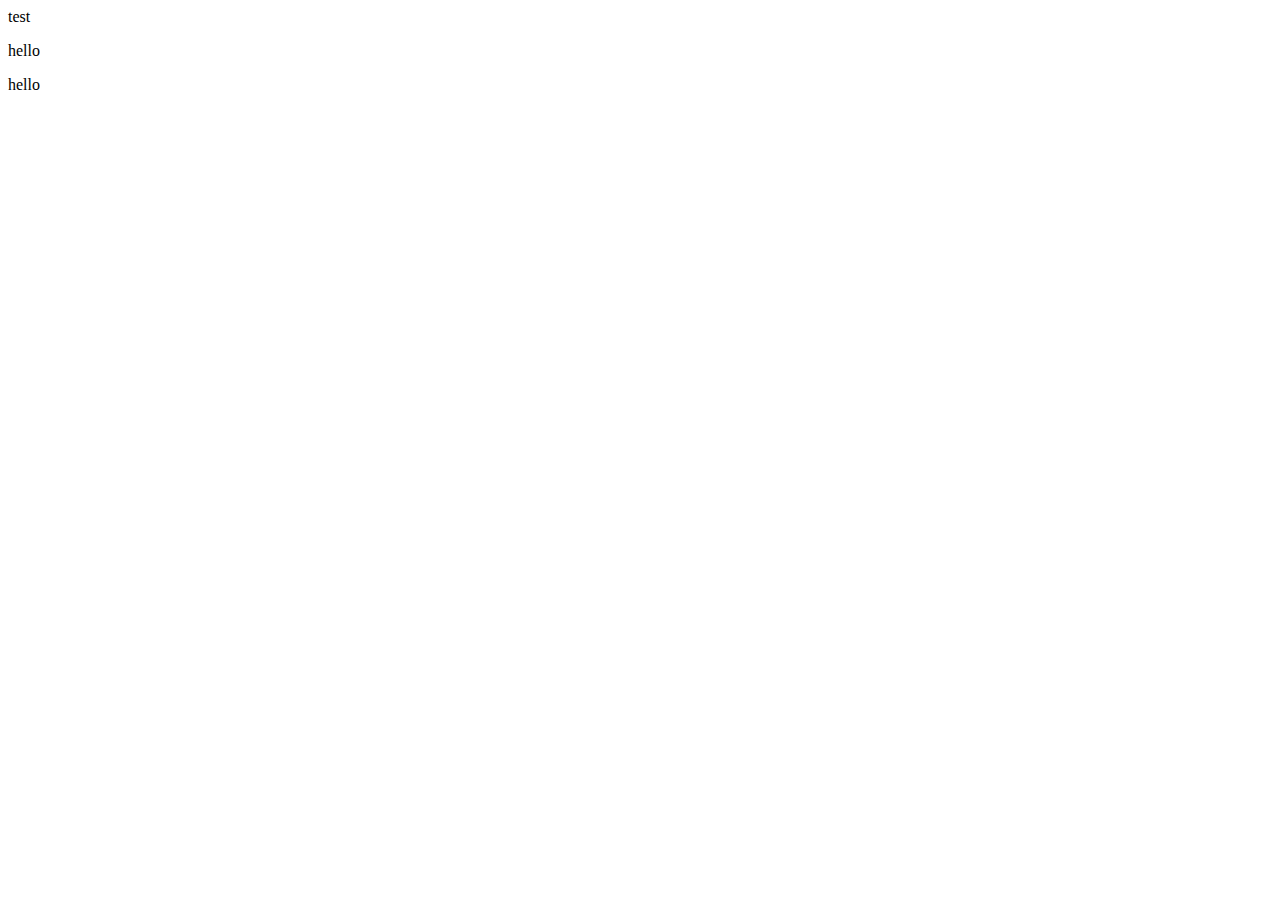
==== index.html @ f367ae67 "Add files via upload" ====
<!DOCTYPE html>
<html lang="en">
<head>
    <meta charset="UTF-8">
    <meta name="viewport" content="width=device-width, initial-scale=1.0">
    <title>Start page</title>
</head>
<body>
    test
    <p>hello</p>
    <p>hello</p>
</body>
</html>
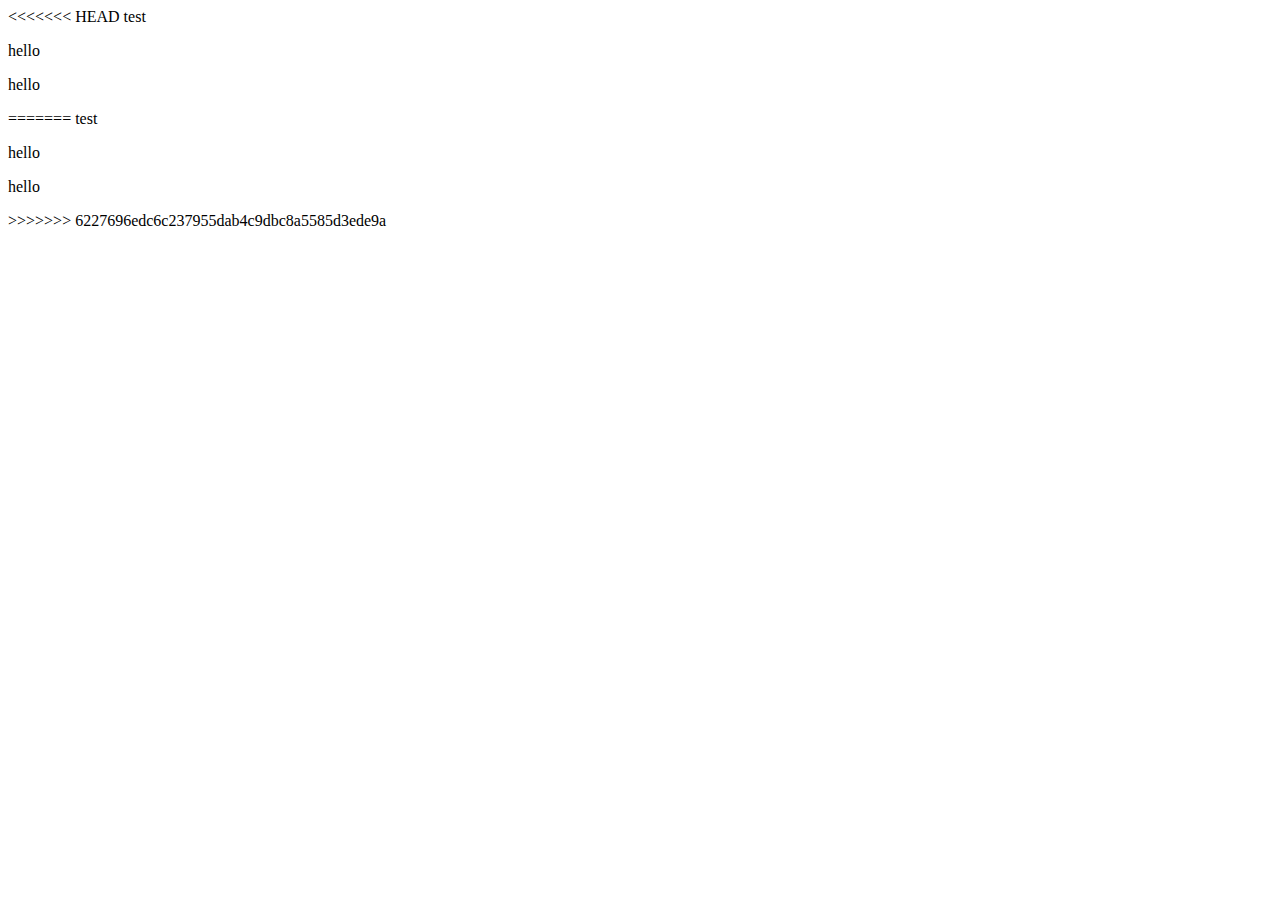
==== commit 2e079f02: "Merge branch 'hanadi' of https://github.com/Jafar-Hussein/kulturkanonen into hanadi" ====
--- a/index.html
+++ b/index.html
@@ -1,13 +1,28 @@
-<!DOCTYPE html>
-<html lang="en">
-<head>
-    <meta charset="UTF-8">
-    <meta name="viewport" content="width=device-width, initial-scale=1.0">
-    <title>Start page</title>
-</head>
-<body>
-    test
-    <p>hello</p>
-    <p>hello</p>
-</body>
+<<<<<<< HEAD
+<!DOCTYPE html>
+<html lang="en">
+<head>
+    <meta charset="UTF-8">
+    <meta name="viewport" content="width=device-width, initial-scale=1.0">
+    <title>Start page</title>
+</head>
+<body>
+    test
+    <p>hello</p>
+    <p>hello</p>
+</body>
+=======
+<!DOCTYPE html>
+<html lang="en">
+<head>
+    <meta charset="UTF-8">
+    <meta name="viewport" content="width=device-width, initial-scale=1.0">
+    <title>Start page</title>
+</head>
+<body>
+    test
+    <p>hello</p>
+    <p>hello</p>
+</body>
+>>>>>>> 6227696edc6c237955dab4c9dbc8a5585d3ede9a
 </html>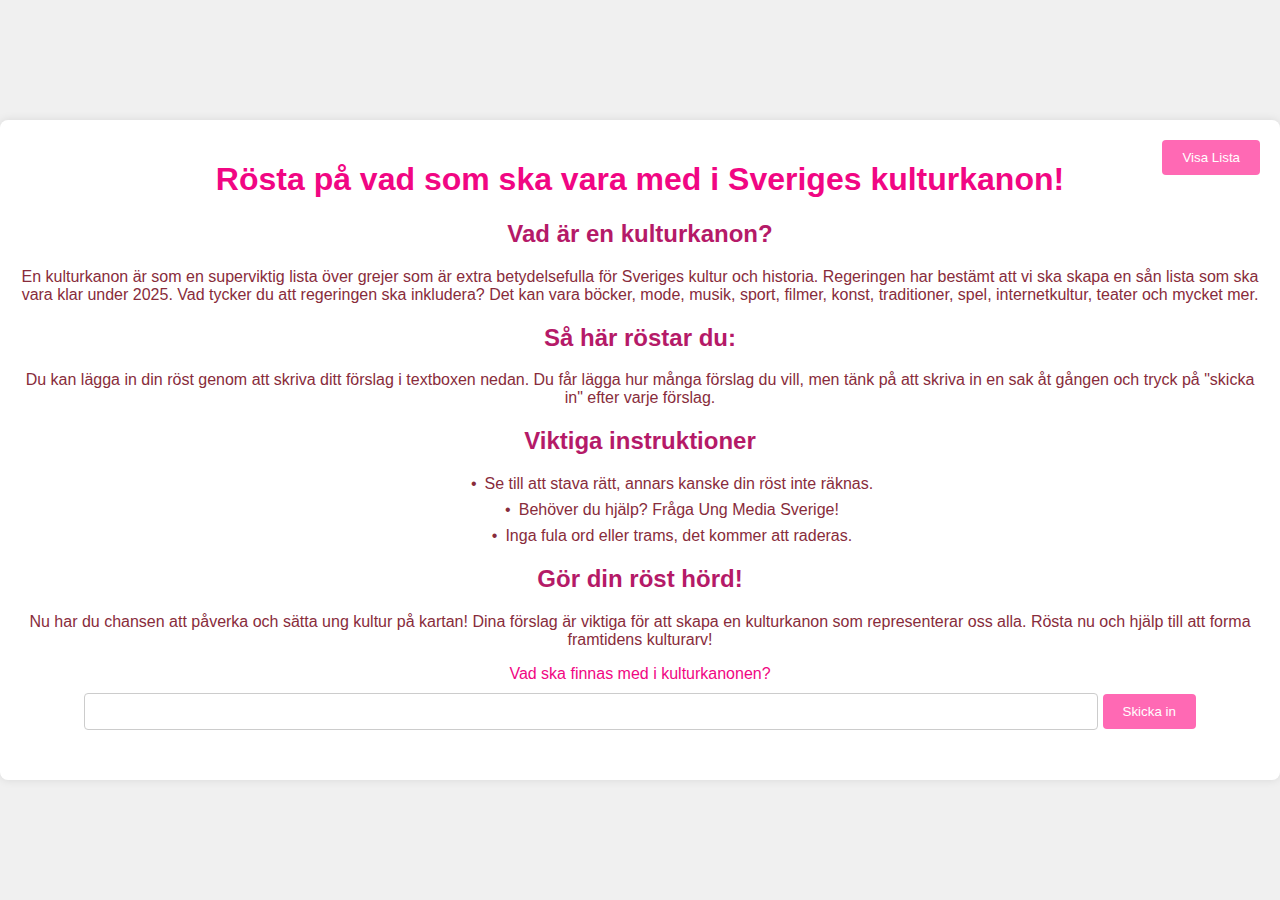
==== commit 57773625: "test" ====
--- a/index.html
+++ b/index.html
@@ -1,28 +1,35 @@
-<<<<<<< HEAD
 <!DOCTYPE html>
-<html lang="en">
+<html lang="sv">
 <head>
     <meta charset="UTF-8">
     <meta name="viewport" content="width=device-width, initial-scale=1.0">
-    <title>Start page</title>
+    <title>Kulturkanon</title>
+    <link rel="stylesheet" href="css/index.css">
+  
 </head>
 <body>
-    test
-    <p>hello</p>
-    <p>hello</p>
+    <div class="container">
+        <h1 class="dark-pink">Rösta på vad som ska vara med i Sveriges kulturkanon!</h1>
+        <h2 class="light-pink">Vad är en kulturkanon?</h2>
+        <p class="regular-pink">En kulturkanon är som en superviktig lista över grejer som är extra betydelsefulla för Sveriges kultur och historia. Regeringen har bestämt att vi ska skapa en sån lista som ska vara klar under 2025. Vad tycker du att regeringen ska inkludera? Det kan vara böcker, mode, musik, sport, filmer, konst, traditioner, spel, internetkultur, teater och mycket mer.</p>
+        <h2 class="light-pink">Så här röstar du:</h2>
+        <p class="regular-pink">Du kan lägga in din röst genom att skriva ditt förslag i textboxen nedan. Du får lägga hur många förslag du vill, men tänk på att skriva in en sak åt gången och tryck på "skicka in" efter varje förslag.</p>
+        <h2 class="light-pink">Viktiga instruktioner</h2>
+        <ul>
+            <li><span class="regular-pink">Se till att stava rätt, annars kanske din röst inte räknas.</span></li>
+            <li><span class="regular-pink">Behöver du hjälp? Fråga Ung Media Sverige!</span></li>
+            <li><span class="regular-pink">Inga fula ord eller trams, det kommer att raderas.</span></li>
+        </ul>
+        <h2 class="light-pink">Gör din röst hörd!</h2>
+        <p class="regular-pink">Nu har du chansen att påverka och sätta ung kultur på kartan! Dina förslag är viktiga för att skapa en kulturkanon som representerar oss alla. Rösta nu och hjälp till att forma framtidens kulturarv!</p>
+        <form id="submissionForm">
+            <label for="item" class="dark-pink">Vad ska finnas med i kulturkanonen?</label>
+            <input type="text" id="item" required>
+            <button type="submit" class="pink-button">Skicka in</button>
+        </form>
+        <div id="confirmationMessage"></div>
+        <button id="viewListButton" class="pink-button">Visa Lista</button>
+    </div>
+    <script src="javascript/index.js"></script>
 </body>
-=======
-<!DOCTYPE html>
-<html lang="en">
-<head>
-    <meta charset="UTF-8">
-    <meta name="viewport" content="width=device-width, initial-scale=1.0">
-    <title>Start page</title>
-</head>
-<body>
-    test
-    <p>hello</p>
-    <p>hello</p>
-</body>
->>>>>>> 6227696edc6c237955dab4c9dbc8a5585d3ede9a
-</html>+</html>
--- a/css/index.css
+++ b/css/index.css
@@ -0,0 +1,99 @@
+body {
+    font-family: Arial, sans-serif;
+    background-color: #f0f0f0;
+    margin: 0;
+    padding: 0;
+    display: flex;
+    justify-content: center;
+    align-items: center;
+    height: 100vh;
+}
+
+.container {
+    background-color: #fff;
+    padding: 20px;
+    border-radius: 8px;
+    box-shadow: 0 0 10px rgba(0, 0, 0, 0.1);
+    text-align: center;
+}
+
+input[type="text"] {
+    width: 80%;
+    padding: 10px;
+    margin: 10px 0;
+    border: 1px solid #ccc;
+    border-radius: 4px;
+}
+
+button {
+    padding: 10px 20px;
+    border: none;
+    border-radius: 4px;
+    background-color: #007BFF;
+    color: #fff;
+    cursor: pointer;
+}
+
+button:hover {
+    background-color: #0056b3;
+}
+
+#confirmationMessage {
+    margin-top: 20px;
+    color: green;
+}
+
+/* Rosa färger */
+.dark-pink {
+    color: #f10683; /* mörkrosa */
+}
+
+.light-pink {
+    color: #b51a68; /* ljusrosa */
+}
+
+.regular-pink {
+    color: #882c3b; /* vanlig rosa */
+}
+
+.pink-button {
+    background-color: #ff69b4; /* ljusrosa */
+    color: #fff;
+}
+
+.pink-button:hover {
+    background-color: #ff1493; /* mörkrosa */
+}
+
+/* Rosa punktlista */
+ul {
+    list-style-type: none; /* Ta bort standardpunkterna */
+}
+
+ul li {
+    position: relative; /* Relativ position för att kunna placera punkterna korrekt */
+    margin-bottom: 8px; /* Avstånd mellan varje punkt */
+    padding-left: 1.5em; /* Skapar utrymme för punkterna */
+}
+ul li::before {
+    content: "\2022"; /* Lägg till en punkt (•) före varje punkt */
+    color: #882c3b; /* ljusrosa */
+    margin-right: 8px; /* Avstånd mellan punkten och texten */
+    
+}
+
+.container {
+    position: relative;
+}
+
+#submitButton {
+    position: absolute;
+    top: 0;
+    right: -100px; /* Anpassa detta värde efter behov för att flytta knappen utanför ramen */
+}
+
+#viewListButton {
+    position: absolute;
+    top: 20px; /* Justera detta värde för att placera knappen där du vill ha den vertikalt */
+    right: 20px; /* Justera detta värde för att placera knappen där du vill ha den horisontellt */
+}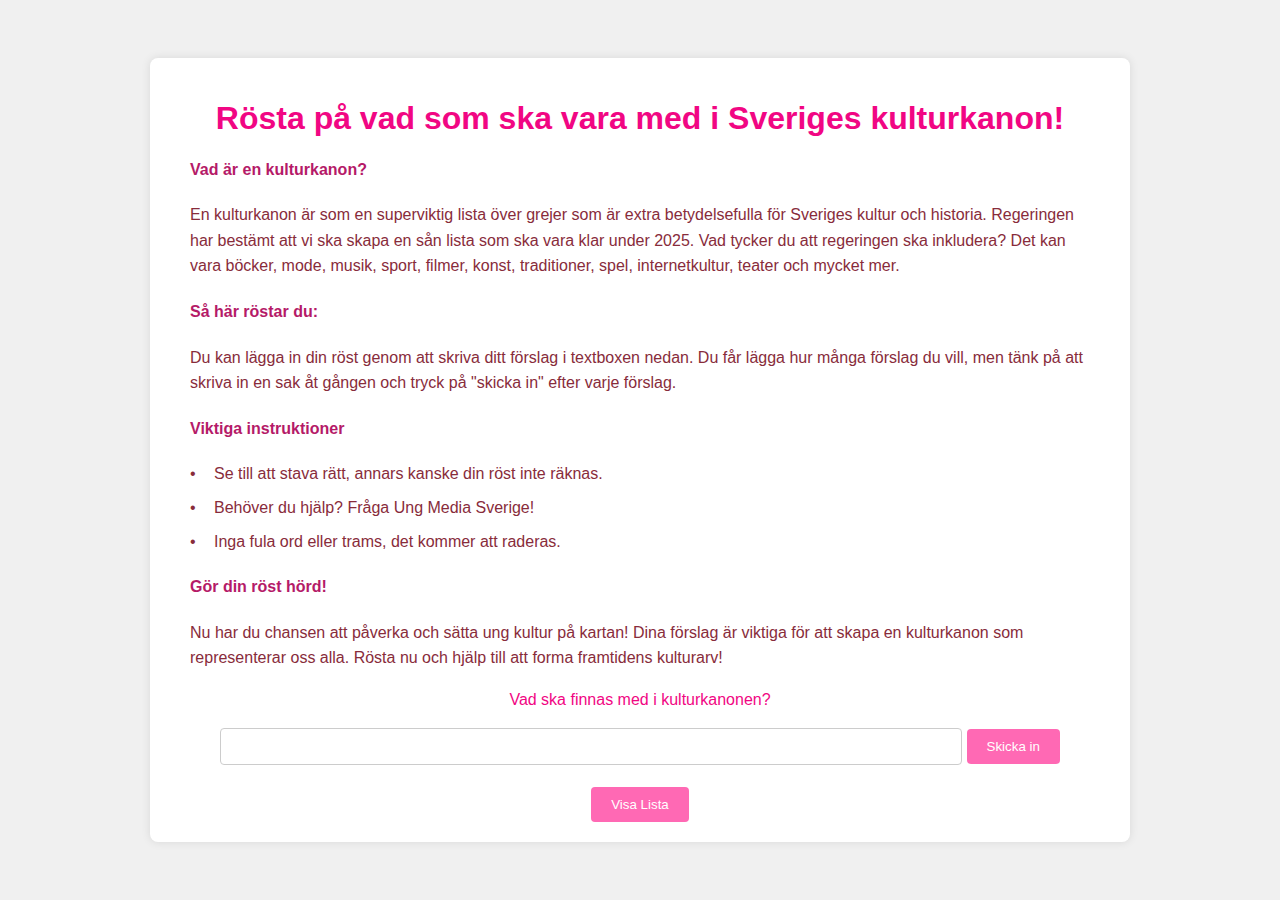
==== commit aa6dc6a2: "fixat med knapp och text" ====
--- a/index.html
+++ b/index.html
@@ -5,7 +5,6 @@
     <meta name="viewport" content="width=device-width, initial-scale=1.0">
     <title>Kulturkanon</title>
     <link rel="stylesheet" href="css/index.css">
-  
 </head>
 <body>
     <div class="container">
@@ -25,7 +24,7 @@
         <form id="submissionForm">
             <label for="item" class="dark-pink">Vad ska finnas med i kulturkanonen?</label>
             <input type="text" id="item" required>
-            <button type="submit" class="pink-button">Skicka in</button>
+            <button type="submit" id="submitButton" class="pink-button">Skicka in</button>
         </form>
         <div id="confirmationMessage"></div>
         <button id="viewListButton" class="pink-button">Visa Lista</button>
--- a/css/index.css
+++ b/css/index.css
@@ -7,14 +7,31 @@
     justify-content: center;
     align-items: center;
     height: 100vh;
+    overflow: hidden; /* Förhindrar skrollning */
 }
 
 .container {
     background-color: #fff;
-    padding: 20px;
+    padding: 20px 40px; /* Ökar inre marginal för bättre layout */
     border-radius: 8px;
     box-shadow: 0 0 10px rgba(0, 0, 0, 0.1);
     text-align: center;
+    max-width: 1000px; /* Ökar bredden på ramen */
+    margin: 20px;
+    overflow-y: auto; /* Tillåter vertikal skrollning om nödvändigt */
+}
+
+h1 {
+    font-size: 2em; /* Gör rubriken större */
+    margin-bottom: 20px; /* Lägger till mellanrum under rubriken */
+}
+
+h2, p, ul {
+    max-width: 900px;
+    margin: 0 auto 20px;
+    text-align: left; /* Säkerställer att texten är vänsterjusterad */
+    line-height: 1.6; /* Ökar radavståndet för bättre läsbarhet */
+    font-size: 16px; /* Återställer fontstorleken till standard */
 }
 
 input[type="text"] {
@@ -68,6 +85,8 @@
 /* Rosa punktlista */
 ul {
     list-style-type: none; /* Ta bort standardpunkterna */
+    padding: 0; /* Tar bort inre marginal */
+    text-align: left; /* Säkerställer att texten är vänsterjusterad */
 }
 
 ul li {
@@ -75,25 +94,26 @@
     margin-bottom: 8px; /* Avstånd mellan varje punkt */
     padding-left: 1.5em; /* Skapar utrymme för punkterna */
 }
+
 ul li::before {
     content: "\2022"; /* Lägg till en punkt (•) före varje punkt */
+    position: absolute;
+    left: 0;
     color: #882c3b; /* ljusrosa */
     margin-right: 8px; /* Avstånd mellan punkten och texten */
-    
 }
 
 .container {
     position: relative;
+    text-align: center;
 }
 
 #submitButton {
-    position: absolute;
-    top: 0;
-    right: -100px; /* Anpassa detta värde efter behov för att flytta knappen utanför ramen */
+    display: inline-block;
+    margin-top: 20px;
 }
 
 #viewListButton {
-    position: absolute;
-    top: 20px; /* Justera detta värde för att placera knappen där du vill ha den vertikalt */
-    right: 20px; /* Justera detta värde för att placera knappen där du vill ha den horisontellt */
-}+    display: inline-block;
+    margin-top: -50px; /* Lägger till lite toppmarginal för att flytta upp knappen */
+}
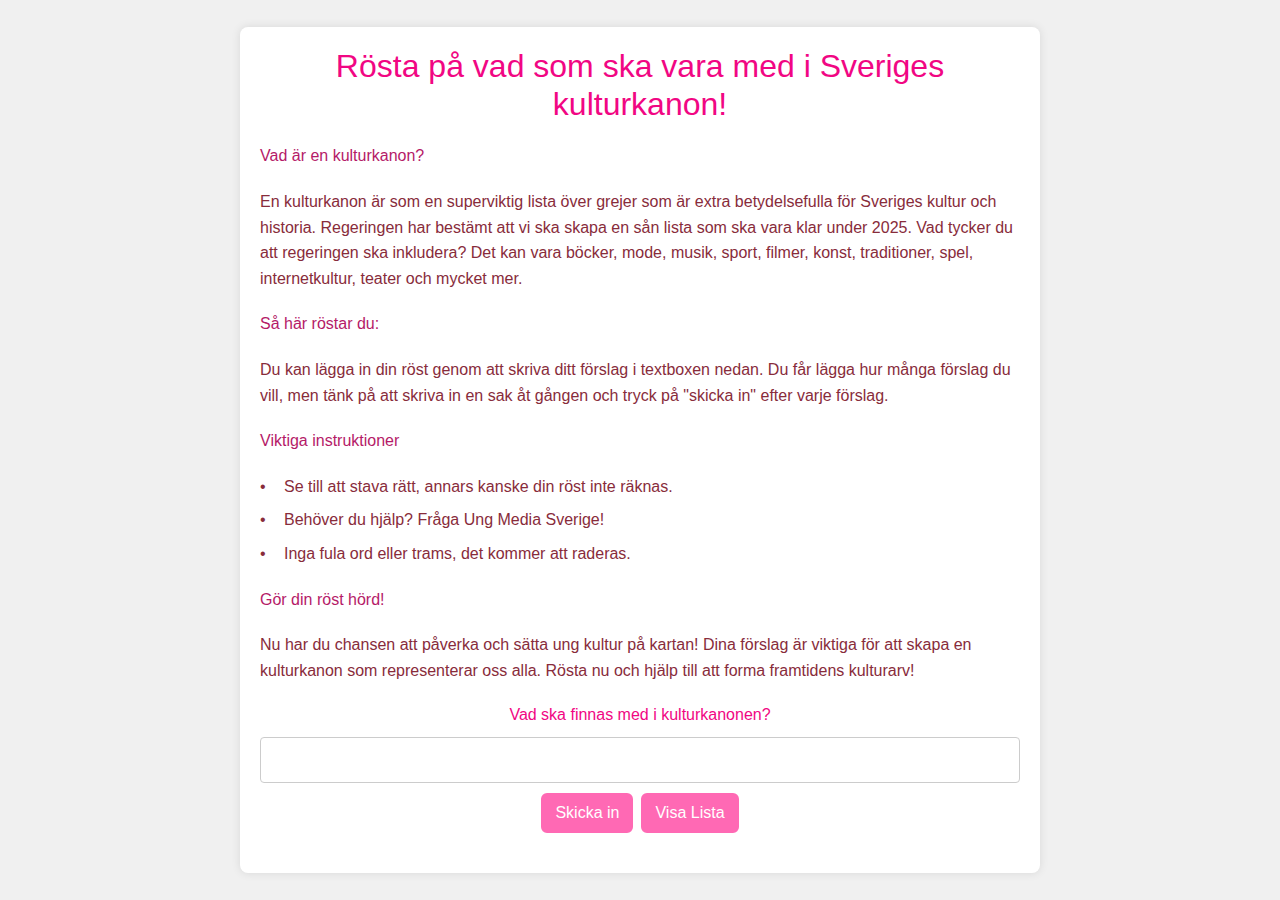
==== commit a42e4ccc: "Merge pull request #14 from Jafar-Hussein/jafar" ====
--- a/index.html
+++ b/index.html
@@ -4,6 +4,7 @@
     <meta charset="UTF-8">
     <meta name="viewport" content="width=device-width, initial-scale=1.0">
     <title>Kulturkanon</title>
+    <link href="https://cdn.jsdelivr.net/npm/bootstrap@5.3.3/dist/css/bootstrap.min.css" rel="stylesheet" integrity="sha384-QWTKZyjpPEjISv5WaRU9OFeRpok6YctnYmDr5pNlyT2bRjXh0JMhjY6hW+ALEwIH" crossorigin="anonymous">
     <link rel="stylesheet" href="css/index.css">
 </head>
 <body>
@@ -24,11 +25,16 @@
         <form id="submissionForm">
             <label for="item" class="dark-pink">Vad ska finnas med i kulturkanonen?</label>
             <input type="text" id="item" required>
-            <button type="submit" id="submitButton" class="pink-button">Skicka in</button>
+            <div class="d-flex justify-content-center">
+                <button type="submit" id="submitButton" class="btn btn-primary pink-button me-2">Skicka in</button>
+                <button type="button" id="viewListButton" class="btn btn-primary pink-button">Visa Lista</button>
+            </div>
         </form>
         <div id="confirmationMessage"></div>
-        <button id="viewListButton" class="pink-button">Visa Lista</button>
+
     </div>
     <script src="javascript/index.js"></script>
+    <script src="https://cdn.jsdelivr.net/npm/@popperjs/core@2.11.8/dist/umd/popper.min.js" integrity="sha384-I7E8VVD/ismYTF4hNIPjVp/Zjvgyol6VFvRkX/vR+Vc4jQkC+hVqc2pM8ODewa9r" crossorigin="anonymous"></script>
+    <script src="https://cdn.jsdelivr.net/npm/bootstrap@5.3.3/dist/js/bootstrap.min.js" integrity="sha384-0pUGZvbkm6XF6gxjEnlmuGrJXVbNuzT9qBBavbLwCsOGabYfZo0T0to5eqruptLy" crossorigin="anonymous"></script>
 </body>
 </html>
--- a/css/index.css
+++ b/css/index.css
@@ -6,36 +6,35 @@
     display: flex;
     justify-content: center;
     align-items: center;
-    height: 100vh;
-    overflow: hidden; /* Förhindrar skrollning */
+    min-height: 100vh; 
 }
 
 .container {
     background-color: #fff;
-    padding: 20px 40px; /* Ökar inre marginal för bättre layout */
+    padding: 20px;
     border-radius: 8px;
     box-shadow: 0 0 10px rgba(0, 0, 0, 0.1);
     text-align: center;
-    max-width: 1000px; /* Ökar bredden på ramen */
+    max-width: 800px;
+    width: 100%; /* Gör att containern använder hela bredden på mindre skärmar */
     margin: 20px;
-    overflow-y: auto; /* Tillåter vertikal skrollning om nödvändigt */
+    overflow-y: auto;
 }
 
 h1 {
-    font-size: 2em; /* Gör rubriken större */
-    margin-bottom: 20px; /* Lägger till mellanrum under rubriken */
+    font-size: 2em;
+    margin-bottom: 20px;
 }
 
 h2, p, ul {
-    max-width: 900px;
     margin: 0 auto 20px;
-    text-align: left; /* Säkerställer att texten är vänsterjusterad */
-    line-height: 1.6; /* Ökar radavståndet för bättre läsbarhet */
-    font-size: 16px; /* Återställer fontstorleken till standard */
+    text-align: left;
+    line-height: 1.6;
+    font-size: 16px;
 }
 
 input[type="text"] {
-    width: 80%;
+    width: 100%; /* Ändra till 100% för att ta upp hela bredden */
     padding: 10px;
     margin: 10px 0;
     border: 1px solid #ccc;
@@ -44,76 +43,75 @@
 
 button {
     padding: 10px 20px;
-    border: none;
+    border: 2px solid #ff69b4; /* Lägg till rosa border */
     border-radius: 4px;
-    background-color: #007BFF;
+    background-color: #ff69b4; /* Rosa bakgrundsfärg */
     color: #fff;
     cursor: pointer;
 }
-
 button:hover {
-    background-color: #0056b3;
+    background-color: #ff1493; /* Mörkare rosa på hover */
 }
-
 #confirmationMessage {
-    margin-top: 20px;
+    margin: 20px 0;
     color: green;
 }
 
 /* Rosa färger */
 .dark-pink {
-    color: #f10683; /* mörkrosa */
+    color: #f10683;
 }
 
 .light-pink {
-    color: #b51a68; /* ljusrosa */
+    color: #b51a68;
 }
 
 .regular-pink {
-    color: #882c3b; /* vanlig rosa */
+    color: #882c3b;
 }
 
 .pink-button {
-    background-color: #ff69b4; /* ljusrosa */
+    background-color: #ff69b4;
     color: #fff;
+    border: 2px solid #ff69b4; /* Lägg till rosa border */
 }
 
 .pink-button:hover {
-    background-color: #ff1493; /* mörkrosa */
+    background-color: #ff1493;
+    border: 2px solid #ff69b4;
 }
 
 /* Rosa punktlista */
 ul {
-    list-style-type: none; /* Ta bort standardpunkterna */
-    padding: 0; /* Tar bort inre marginal */
-    text-align: left; /* Säkerställer att texten är vänsterjusterad */
+    list-style-type: none;
+    padding: 0;
+    text-align: left;
 }
 
 ul li {
-    position: relative; /* Relativ position för att kunna placera punkterna korrekt */
-    margin-bottom: 8px; /* Avstånd mellan varje punkt */
-    padding-left: 1.5em; /* Skapar utrymme för punkterna */
+    position: relative;
+    margin-bottom: 8px;
+    padding-left: 1.5em;
 }
 
 ul li::before {
-    content: "\2022"; /* Lägg till en punkt (•) före varje punkt */
+    content: "\2022";
     position: absolute;
     left: 0;
-    color: #882c3b; /* ljusrosa */
-    margin-right: 8px; /* Avstånd mellan punkten och texten */
+    color: #882c3b;
+    margin-right: 8px;
 }
 
-.container {
-    position: relative;
-    text-align: center;
+@media (max-width: 768px) {
+    h1 {
+        font-size: 1.5em;
+    }
+
+    h2, p, ul {
+        font-size: 14px;
+    }
+
+    .container {
+        padding: 10px;
+    }
 }
-
-#submitButton {
-    display: inline-block;
-    margin-top: 20px;
-}
-
-#viewListButton {
-    display: inline-block;
-    margin-top: -50px; /* Lägger till lite toppmarginal för att flytta upp knappen */
-}
